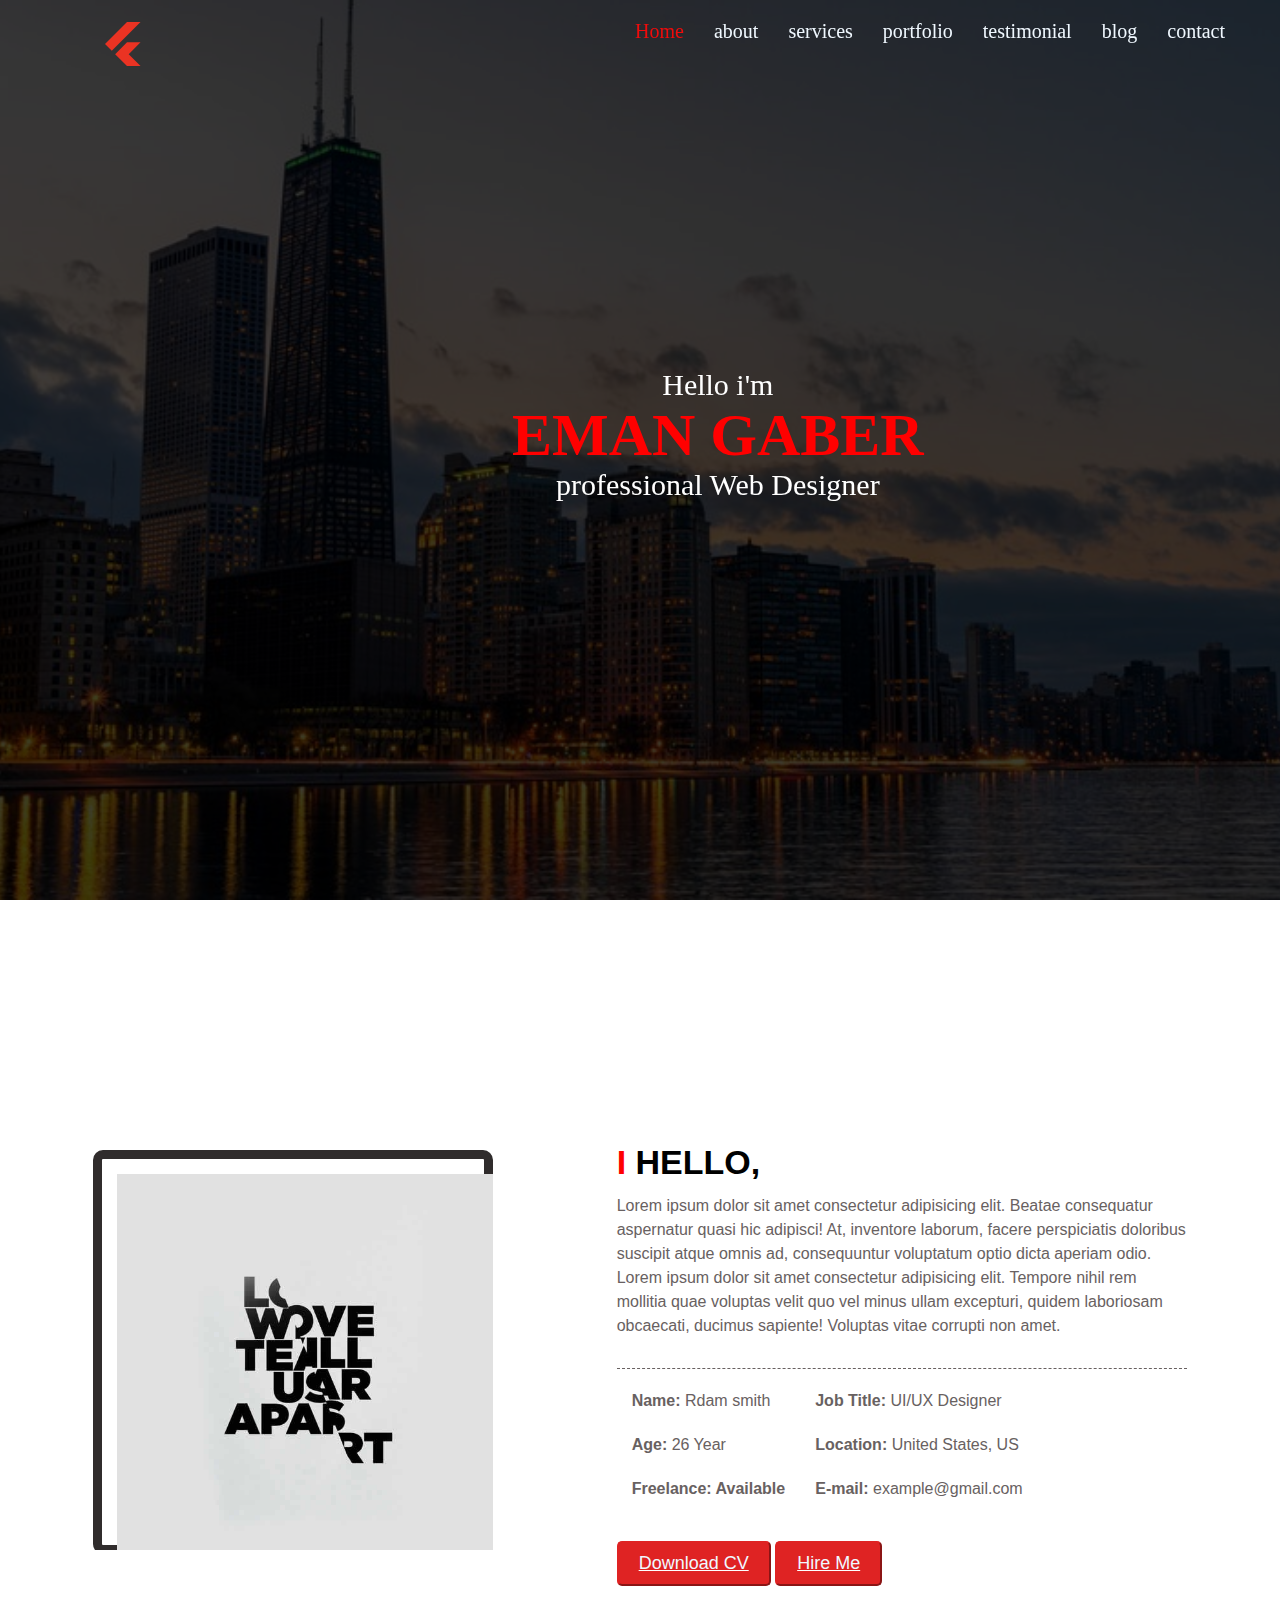
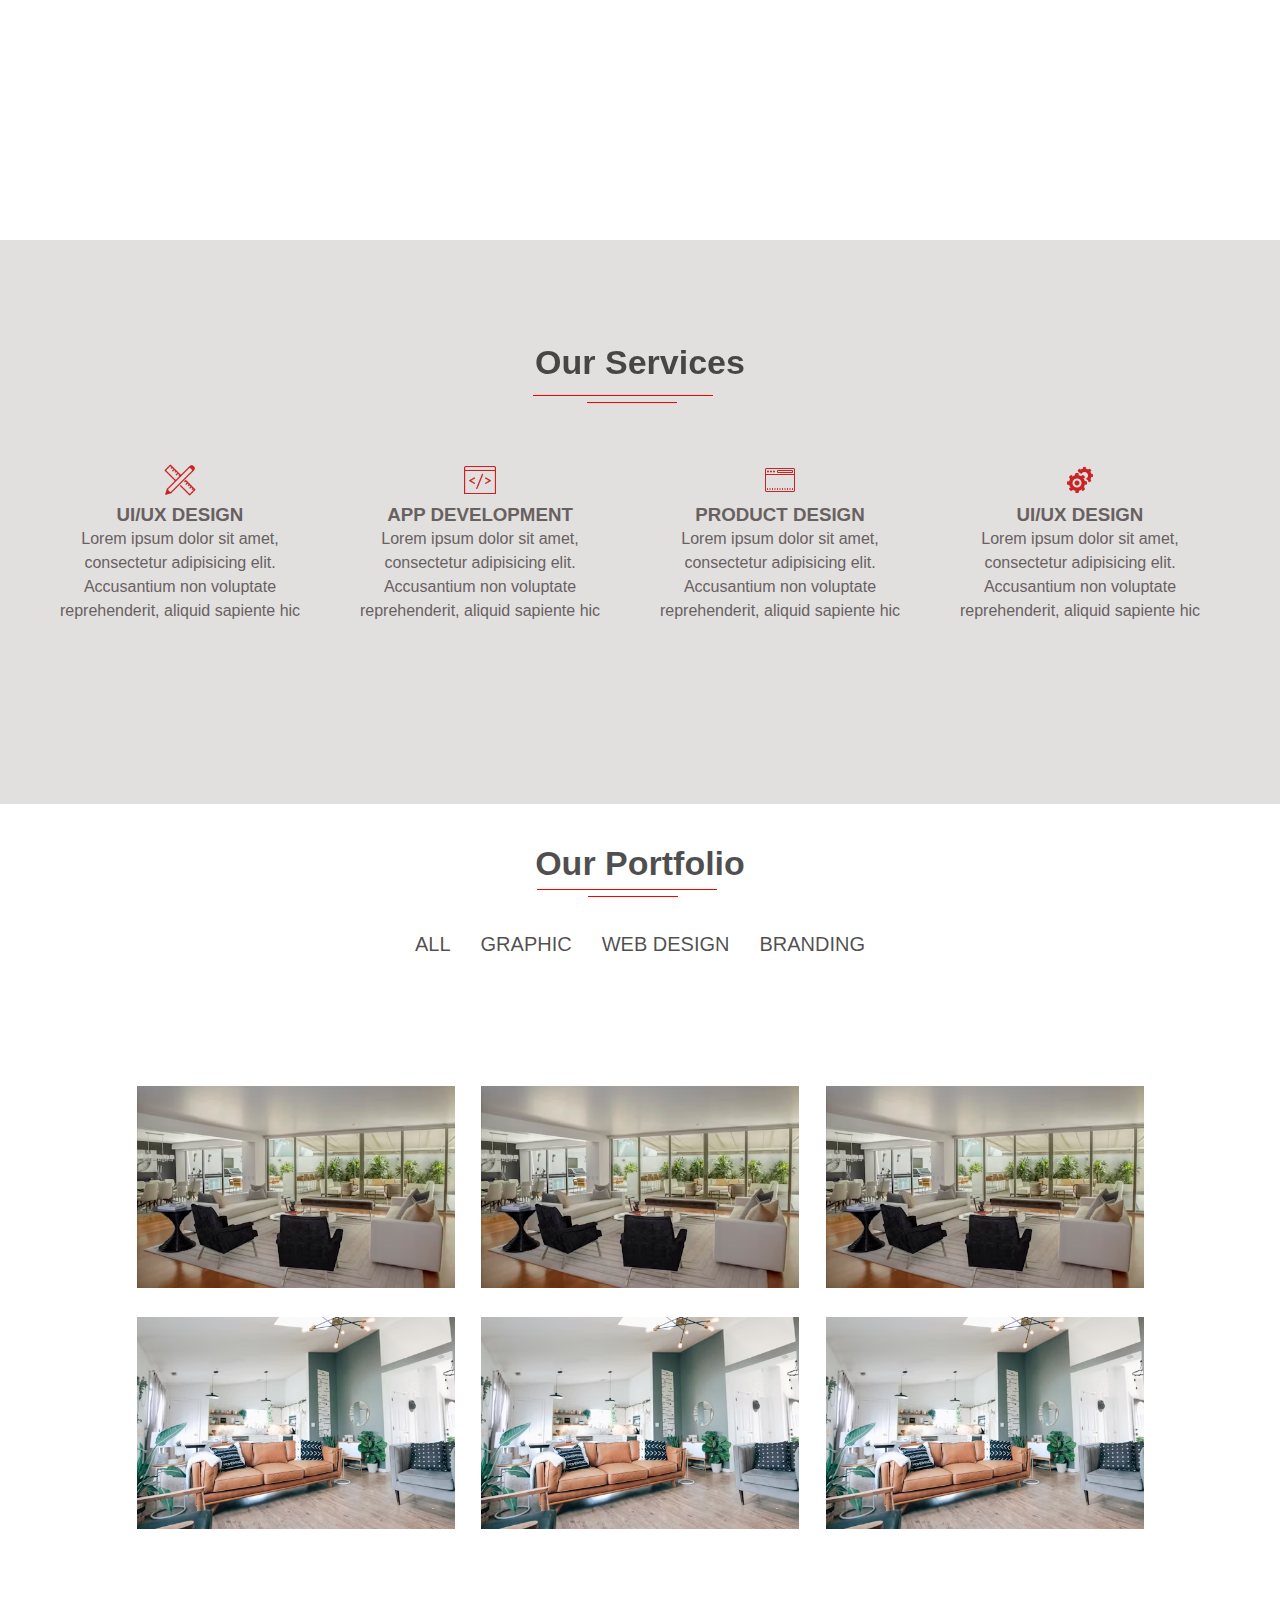
==== index.html @ ee8bd8fa "Rename home.html to index.html" ====
<!DOCTYPE html>
<html lang="en">

<head>
    <meta charset="UTF-8">
    <meta name="viewport" content="width=, initial-scale=1.0">
    <title>New Brand</title>
    <link rel="stylesheet" href="./style6/style6.css">
    <link rel="icon" href="./sentiment_satisfied_29dp_EA3323_FILL0_wght400_GRAD0_opsz24.svg">
</head>

<body>
    <header>

        <nav>
            <img src="./flutter_55dp_EA3323_FILL0_wght400_GRAD0_opsz48.svg" alt="" width="50px">

            <ul>
                <li><a class="red" href="">Home</a></li>
                <li><a href="">about</a></li>
                <li><a href="">services</a></li>
                <li><a href="">portfolio</a></li>
                <li><a href="">testimonial</a></li>
                <li><a href="">blog</a></li>
                <li><a href="">contact</a></li>

            </ul>


        </nav>

        <section class="first-page">
            <div class="description">
                <p> Hello i'm</p>
                <h1 class="main"> EMAN GABER</h1>
                <P>professional Web Designer</P>
            </div>
        </section>




    </header>
    <!-- page2 -->
    <section class="page2">


        <div class="img-page2">
            <div class="frame">
                <img src="./work-7.jpg" alt="" width="100%">
            </div>
                <div class="overlay icon">
                    <ul>
                        <li><img src="./social media icons/icons8-facebook-50.png" alt=""></li>
                        <li><img src="./social media icons/icons8-git-48.png" alt=""></li>
                        <li><img src="./social media icons/icons8-google-50.png" alt=""></li>
                        <li><img src="./social media icons/icons8-twitter-50.png" alt=""></li>
                    </ul>
                </div>
            
        </div>
        
        <div class="paragraph-page2">

            <h2> Hello,</h2>
            <p class="bottom-dash">Lorem ipsum dolor sit amet consectetur adipisicing elit. Beatae consequatur
                aspernatur quasi hic
                adipisci! At, inventore laborum, facere perspiciatis doloribus suscipit atque omnis ad, consequuntur
                voluptatum optio dicta aperiam odio. Lorem ipsum dolor sit amet consectetur adipisicing elit. Tempore
                nihil rem mollitia quae voluptas velit quo vel minus ullam excepturi, quidem laboriosam obcaecati,
                ducimus sapiente! Voluptas vitae corrupti non amet.</p>
            <div class="data">
                <ul>
                    <li><span class="bold">Name:</span> Rdam smith</li>
                    <li><span class="bold">Age:</span> 26 Year</li>
                    <li><span class="bold">Freelance: Available</li>
                </ul>
                <ul>
                    <li><span class="bold">Job Title:</span> UI/UX Designer</li>
                    <li><span class="bold">Location:</span> United States, US</li>
                    <li><span class="bold">E-mail: </span>example@gmail.com</li>
                </ul>
            </div>
            <button>Download CV </button>
            <button>Hire Me </button>
        </div>
    </section>
    <!-- page3 -->
    <section class="page3">
        <h2 class="lines">Our Services</h2>
        <div class="page3-div">
            <div class="part1">
                <img src="./icons/icons8-design-50.png" alt="" width="32px">
                <h3>UI/UX DESIGN</h3>
                <p>Lorem ipsum dolor sit amet,
                    consectetur adipisicing elit.
                    Accusantium non voluptate reprehenderit,
                    aliquid sapiente hic</p>
            </div>
            <div class="part1">
                <img src="./icons/icons8-code-50.png" alt="" width="32px">
                <h3> APP DEVELOPMENT</h3>
                <p>Lorem ipsum dolor sit amet,
                    consectetur adipisicing elit.
                    Accusantium non voluptate reprehenderit,
                    aliquid sapiente hic</p>
            </div>
            <div class="part1">
                <img src="./icons/icons8-browse-page-64.png" alt="" width="32px">
                <h3>PRODUCT DESIGN</h3>
                <p>Lorem ipsum dolor sit amet,
                    consectetur adipisicing elit.
                    Accusantium non voluptate reprehenderit,
                    aliquid sapiente hic</p>
            </div>
            <div class="part1">
                <img src="./icons/icons8-gears-64.png" alt="" width="32px">
                <h3>UI/UX DESIGN</h3>
                <p>Lorem ipsum dolor sit amet,
                    consectetur adipisicing elit.
                    Accusantium non voluptate reprehenderit,
                    aliquid sapiente hic</p>
            </div>
        </div>

    </section>
    <!-- page4 -->
    <section class="page4">
        <h2 class="lines">Our Portfolio</h2>
        <ul>
            <li><a href="#">ALL</a></li>
            <li><a href="#">GRAPHIC</a></li>
            <li><a href="#">WEB DESIGN</a></li>
            <li><a href="#">BRANDING</a></li>
        </ul>
        <div class="page4-div">
            <div class="top-part">
                <div class="part2">
                    <img src="./buildings/photo-1503174971373-b1f69850bded (1).avif" alt="" width="100%">
                    <div class="shadow"></div>
                </div>
                
                <div class="part2">
                    <img src="./buildings/photo-1503174971373-b1f69850bded.avif" alt="" width="100%">
                    <div class="shadow"></div>
                    <div class="shadow"></div>
                </div>
                <div class="part2">
                    <img src="./buildings/photo-1503174971373-b1f69850bded.avif" alt="" width="100%">
                    <div class="shadow"></div>
                </div>
            </div>
            <div class="bottom-part">
                <div class="part2">
                    <img src="./buildings/photo-1554995207-c18c203602cb.avif" alt="" width="100%">
                    <div class="shadow"></div>

                </div>
                <div class="part2">
                    <img src="./buildings/photo-1554995207-c18c203602cb.avif" alt="" width="100%">
                    <div class="shadow"></div>

                </div>
                <div class="part2">
                    <img src="./buildings/photo-1554995207-c18c203602cb.avif" alt="" width="100%">
                    <div class="shadow"></div>

                </div>
            </div>
        </div>

    </section>














</body>

</html>
---- style6/style6.css ----
* {
    padding: 0px;
    margin: 0px;
    box-sizing: border-box;
}

header {
    height: 100vh;
    background-image: url(./../chicago-cityscape-river-side-beautiful-twilight-time_41418-3446.jpg);
    background-position: center center;
    background-repeat: no-repeat;
    background-size: cover;
    position: relative;
    overflow: hidden;
}

.first-page {
    height: 100vh;
    background-color: rgba(0, 0, 0, 0.76);
    /* position: absolute;    كيف تحول خلفية بدون تفعيله */
    top: 0px;
    left: 0px;
    right: 0px;
    bottom: 0px;
}

nav img {
    margin: 20px 0px 0px 100px;

}

nav ul {
    width: 100%;
    list-style: none;
    display: flex;
    flex-direction: row;
    justify-content: right;
    /* align-items: right;
    align-content: right; */
    /* عند تغيير ال start اوend */
    padding: 0px 40px;

}



ul li a {
    text-decoration: none;
    font-size: 20px;
    font-weight: 500;
    color: aliceblue;
}

ul li {
    margin: 20px 15px;
}

.red {
    color: rgb(241, 11, 11);
}

nav {
    position: fixed;
    display: flex;
    /* background-color: red; */

    /* justify-content: space-between; */
    width: 100%;
}

/* /* .description{position:absolute;} * /  لم يظهر عندما كان خارج فريست بيدج 
 */
.description {
    position: absolute;
    top: 40%;
    left: 40%;
    color: rgb(255, 255, 255);
    font-size: 30px;
    justify-content: center;
    align-items: center;
    text-align: center;
    line-height: 50px;

    /* margin: 50px;لماذا لايؤثر علي العناصر اللي جواه */
    /* background-color: aquamarine; */
}

.main {
    color: red;
}

/* page 2 ******************************************/
.page2 {
    height: 100vh;
    background-color: rgb(255, 255, 255);
    display: flex;
    row-gap: 20px;
    flex-wrap: nowrap;
    justify-content: space-evenly;
    align-items: center;
    align-content: space-between;
}



.paragraph-page2 {
    /* background-color: aqua; */
    height: 400px;
    width: 600px;
    font-family: sans-serif;
    color: #686161;
    line-height: 24px;
    padding-left: 30px;
}
.frame {
    position: relative;
    border: rgb(48, 44, 44) 9px solid;
    border-radius: 10px;
    background-color: white;
    
   
  
}

.img-page2 {
   
    height: 400px;
    width: 400px;
    position: relative;
    overflow: hidden;
}
.img-page2 img {
   
    transform: translateX(15px) translateY(15px);
    width: 100%;
    height: 100%;
    position: relative;
}

.overlay{
    background-color: #68616193;
    position: absolute;
    left: 0;
    top: 100%;
    width: 96%;
    height: 100%;
    transition: 0.5s ease-in-out;
    /* transform: translateX(22px) translateY(0px); */
}

.icon ul li {color: #c52222;}
/* how change icons color?? **************************/

 .img-page2:hover .overlay {
    top: 0;
}


.bottom-dash {
    border-bottom: #686161 1px dashed;
    padding-bottom: 30px;
}

.data {
    display: flex;
    justify-content: start;
    padding-left: 0px;
    margin-left: 0px;
}

.data ul {
    list-style: none;
}

button {
    padding: 10px 20px;
    margin: 20px 0px;
    background-color: rgb(223, 35, 35);
    color: aliceblue;
    font-size: 18px;
    border-radius: 5px;
    border-color: rgb(223, 35, 35);
    text-decoration: underline white;

}

button:hover {
    padding: 10px 20px;
    margin: 20px 0px;
    text-decoration: none;
    background-color: rgba(182, 90, 90, 0.897);
    border-radius: 5px;
    border-color: rgba(182, 90, 90, 0.897);
}

.paragraph-page2 h2 {

    padding-bottom: 20px;
    font-size: 34px;
    color: #000;
    font-family: sans-serif;
    text-transform: uppercase;


}
.paragraph-page2 h2::before {
    content: "I";
    color: RED;
}
 .bold{font-weight: bold;}

 .icon ul{display: flex;
    list-style: none;
    /* background-color: #c52222; */
    height: 100%;
    justify-content: center;
    align-items: center;
}


/* page3*************************************** */
.page3-div {
    /* background-color: #dad3d3; */
    display: flex;
    height: 400px;

}

.lines {
    font-size: 34px;
    text-align: center;
    padding-bottom: 30px;
    position: relative;
    font-weight: bold;
    color: #1f1e1ecb;
    font-family: sans-serif;
}

.page3 {
    margin: 40px 0px;
    font-family: sans-serif;
    color: #686161;
    line-height: 24px;
    background-color: #dbd8d8d0;
    padding: 110px 30px 0px 30px;
}

.part1 {
    text-align: center;
    padding: 60px 10px 0px 10px;
    transition: ease-in-out 0.5s;
    width: 300px;
    height: 300px;
}

/* التسطير************************ */
.lines::before {
    content: " ";
    width: 180px;
    height: 45px;
    border-bottom: red 1px solid;
    position: absolute;
    right: 44%;
}
.lines::after {
    content: " ";
    width: 90px;
    height: 40px;
    border-bottom: red 1px solid ;
    padding:7px 0px 5px 0px ;
    position: absolute;
    right: 47%;
}

/* ********************************************** */
.part1:hover {
    text-align: center;
    padding: 60px 10px 0px 10px;
    background-color: rgb(255, 255, 255);
    width: 300px;
    height: 300px;

}

.part1:hover img {
    width: 40px;
}


/* page4*************************************** */


.page4-div {
    /* background-color: #dad3d3; */
    display: flex;
    row-gap: 5px;
    flex-wrap: wrap;
    margin: 40px;
    padding: 70px;
}



.top-part {
    display: flex;
    /* column-gap: 10px; */
    flex-wrap: nowrap;
    justify-content: space-evenly;
    margin-bottom: 20px;
    position: relative;
}

.bottom-part {
    display: flex;
    /* column-gap: 10px; */
    flex-wrap: nowrap;
    justify-content: space-evenly;
    position: relative;
}

.page4 ul {
    display: flex;
    list-style: none;
    text-decoration: none;
    justify-content: center;

}

.page4 ul li a {
    color: #1f1e1ecb;
    font-family: sans-serif;

}
.part2 {
    width: 30%;
    position: relative;
    /* background-color: #c52222; */



}
.part2:hover  .shadow{
  display: block;
}

.shadow{
    display: contents;
    width: 100%;
    height: 100%;
    position: absolute;
    background-color: #110e0e83;
    top: 0;
    left: 0;
}
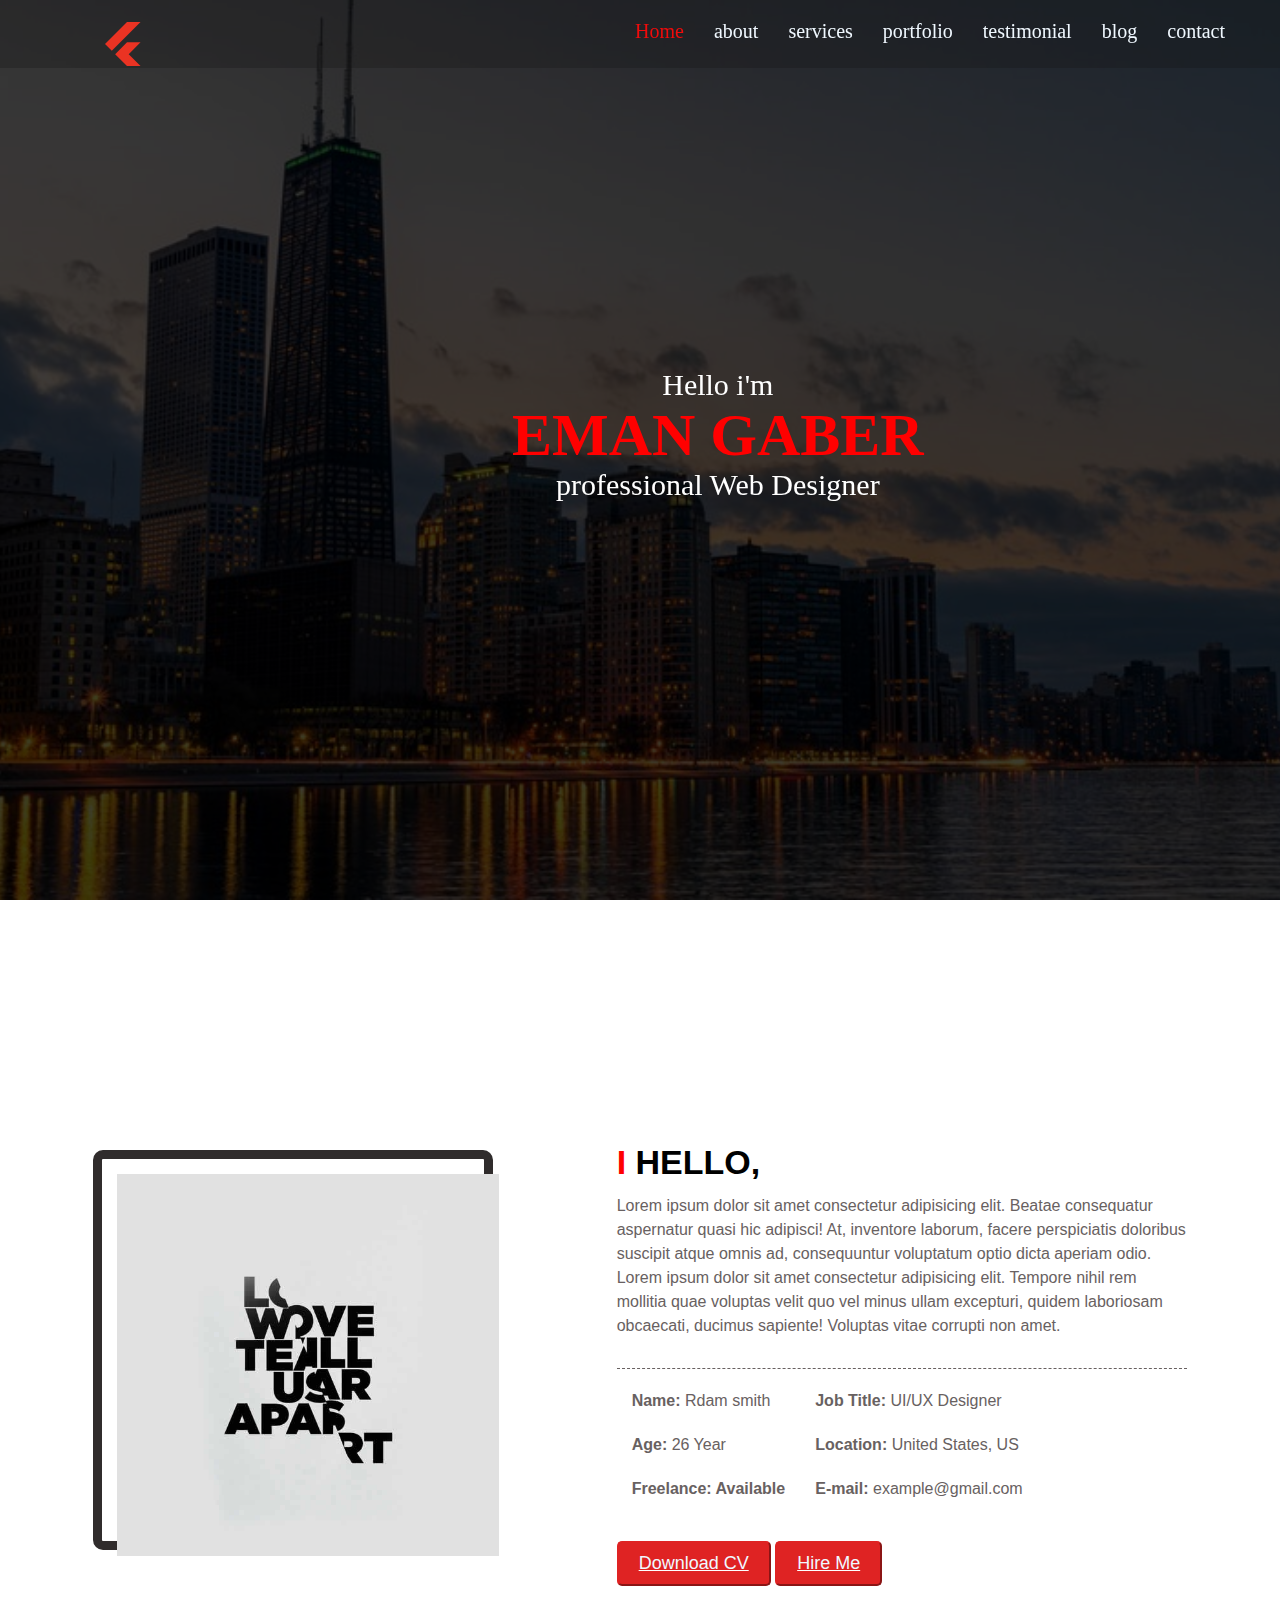
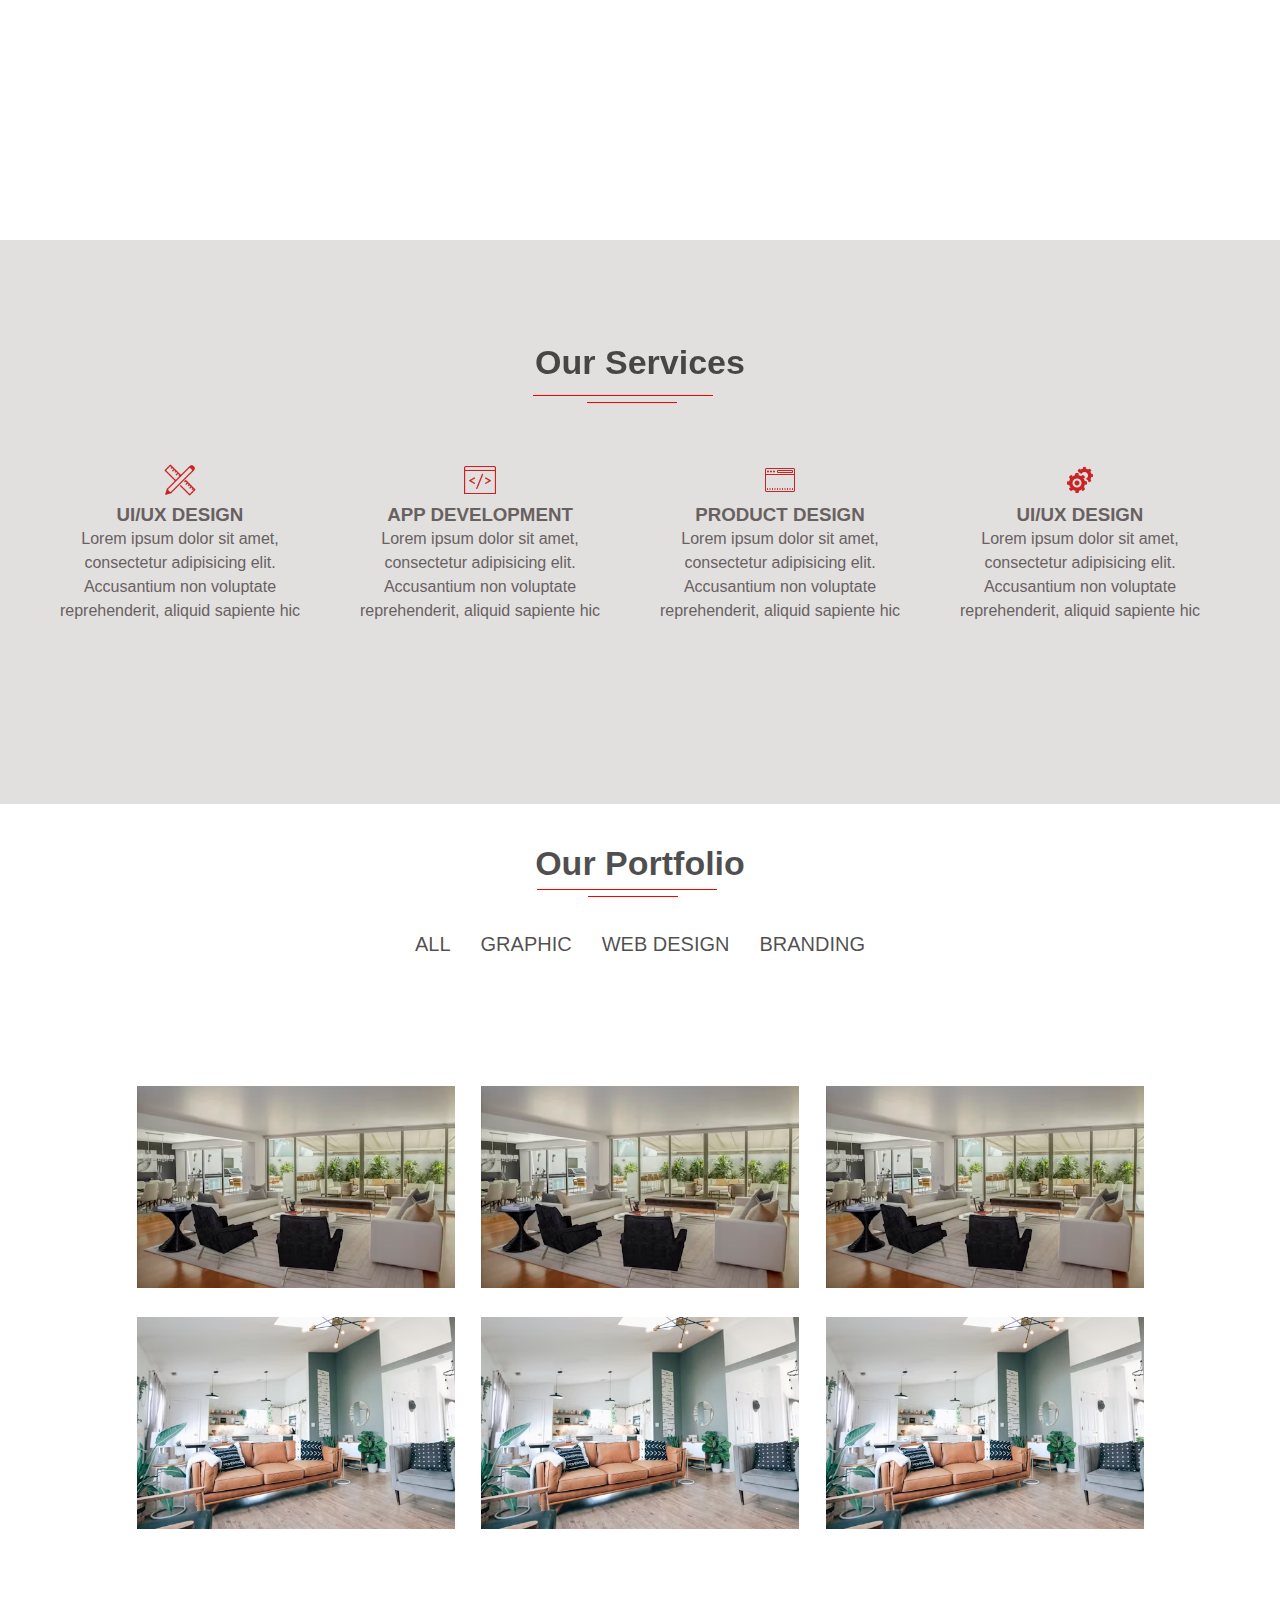
==== commit c897670d: "Merge branch 'main' of https://github.com/EmanGaber413/fokir-Eman" ====
--- a/index.html
+++ b/index.html
@@ -48,7 +48,6 @@
         <div class="img-page2">
             <div class="frame">
                 <img src="./work-7.jpg" alt="" width="100%">
-            </div>
                 <div class="overlay icon">
                     <ul>
                         <li><img src="./social media icons/icons8-facebook-50.png" alt=""></li>
@@ -57,6 +56,8 @@
                         <li><img src="./social media icons/icons8-twitter-50.png" alt=""></li>
                     </ul>
                 </div>
+            </div>
+                
             
         </div>
         
--- a/style6/style6.css
+++ b/style6/style6.css
@@ -62,7 +62,7 @@
 nav {
     position: fixed;
     display: flex;
-    /* background-color: red; */
+    background-color: rgba(22, 19, 19, 0.295);
 
     /* justify-content: space-between; */
     width: 100%;
@@ -114,10 +114,8 @@
 }
 .frame {
     position: relative;
-    border: rgb(48, 44, 44) 9px solid;
-    border-radius: 10px;
-    background-color: white;
-    
+    overflow: hidden;
+    transform: translateX(15px) translateY(15px);
    
   
 }
@@ -126,15 +124,19 @@
    
     height: 400px;
     width: 400px;
-    position: relative;
-    overflow: hidden;
+    /* position: relative; */
+    /* overflow: hidden; */
+    border: rgb(48, 44, 44) 9px solid;
+    border-radius: 10px;
+    background-color: white;
 }
 .img-page2 img {
    
-    transform: translateX(15px) translateY(15px);
+    /* transform: translateX(15px) translateY(15px); */
     width: 100%;
     height: 100%;
-    position: relative;
+    /* position: relative; */
+    
 }
 
 .overlay{
@@ -142,7 +144,7 @@
     position: absolute;
     left: 0;
     top: 100%;
-    width: 96%;
+    width: 100%;
     height: 100%;
     transition: 0.5s ease-in-out;
     /* transform: translateX(22px) translateY(0px); */
@@ -351,4 +353,6 @@
     background-color: #110e0e83;
     top: 0;
     left: 0;
-}+}
+/* page5********************************* */
+
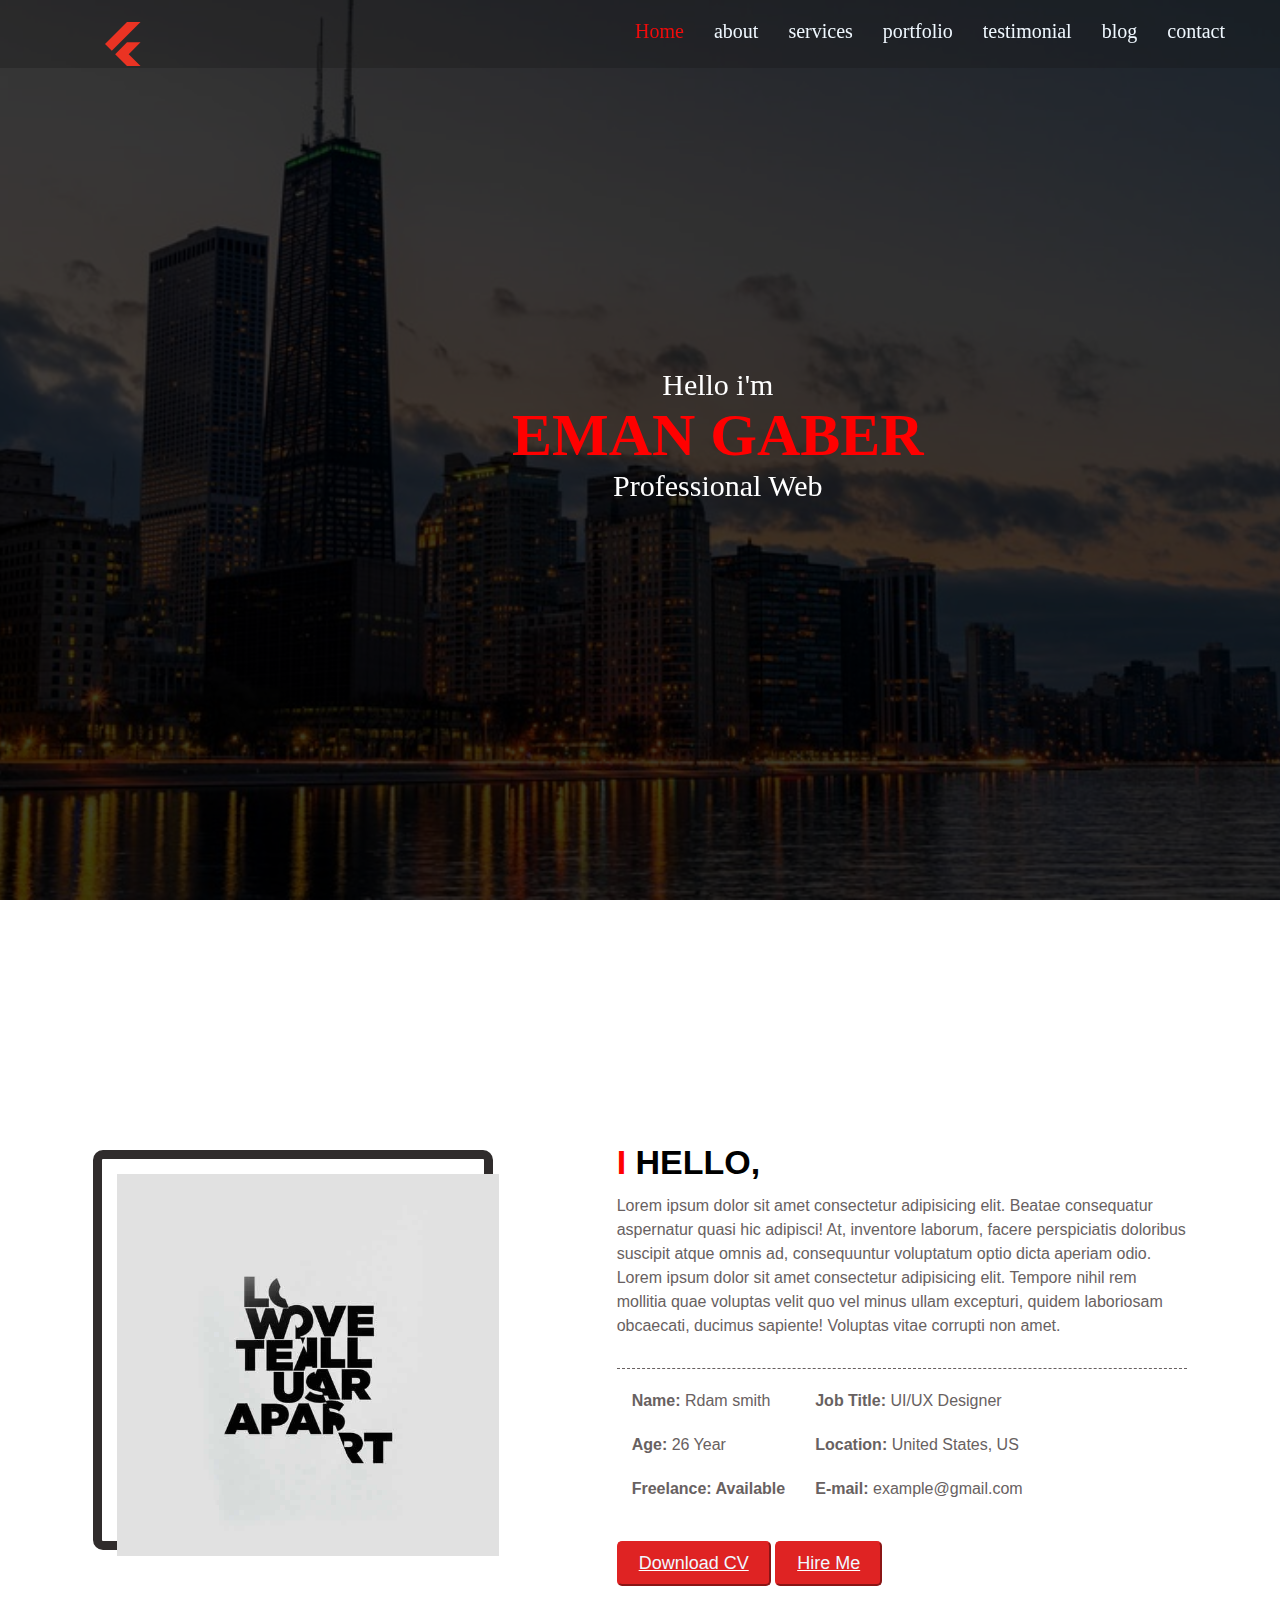
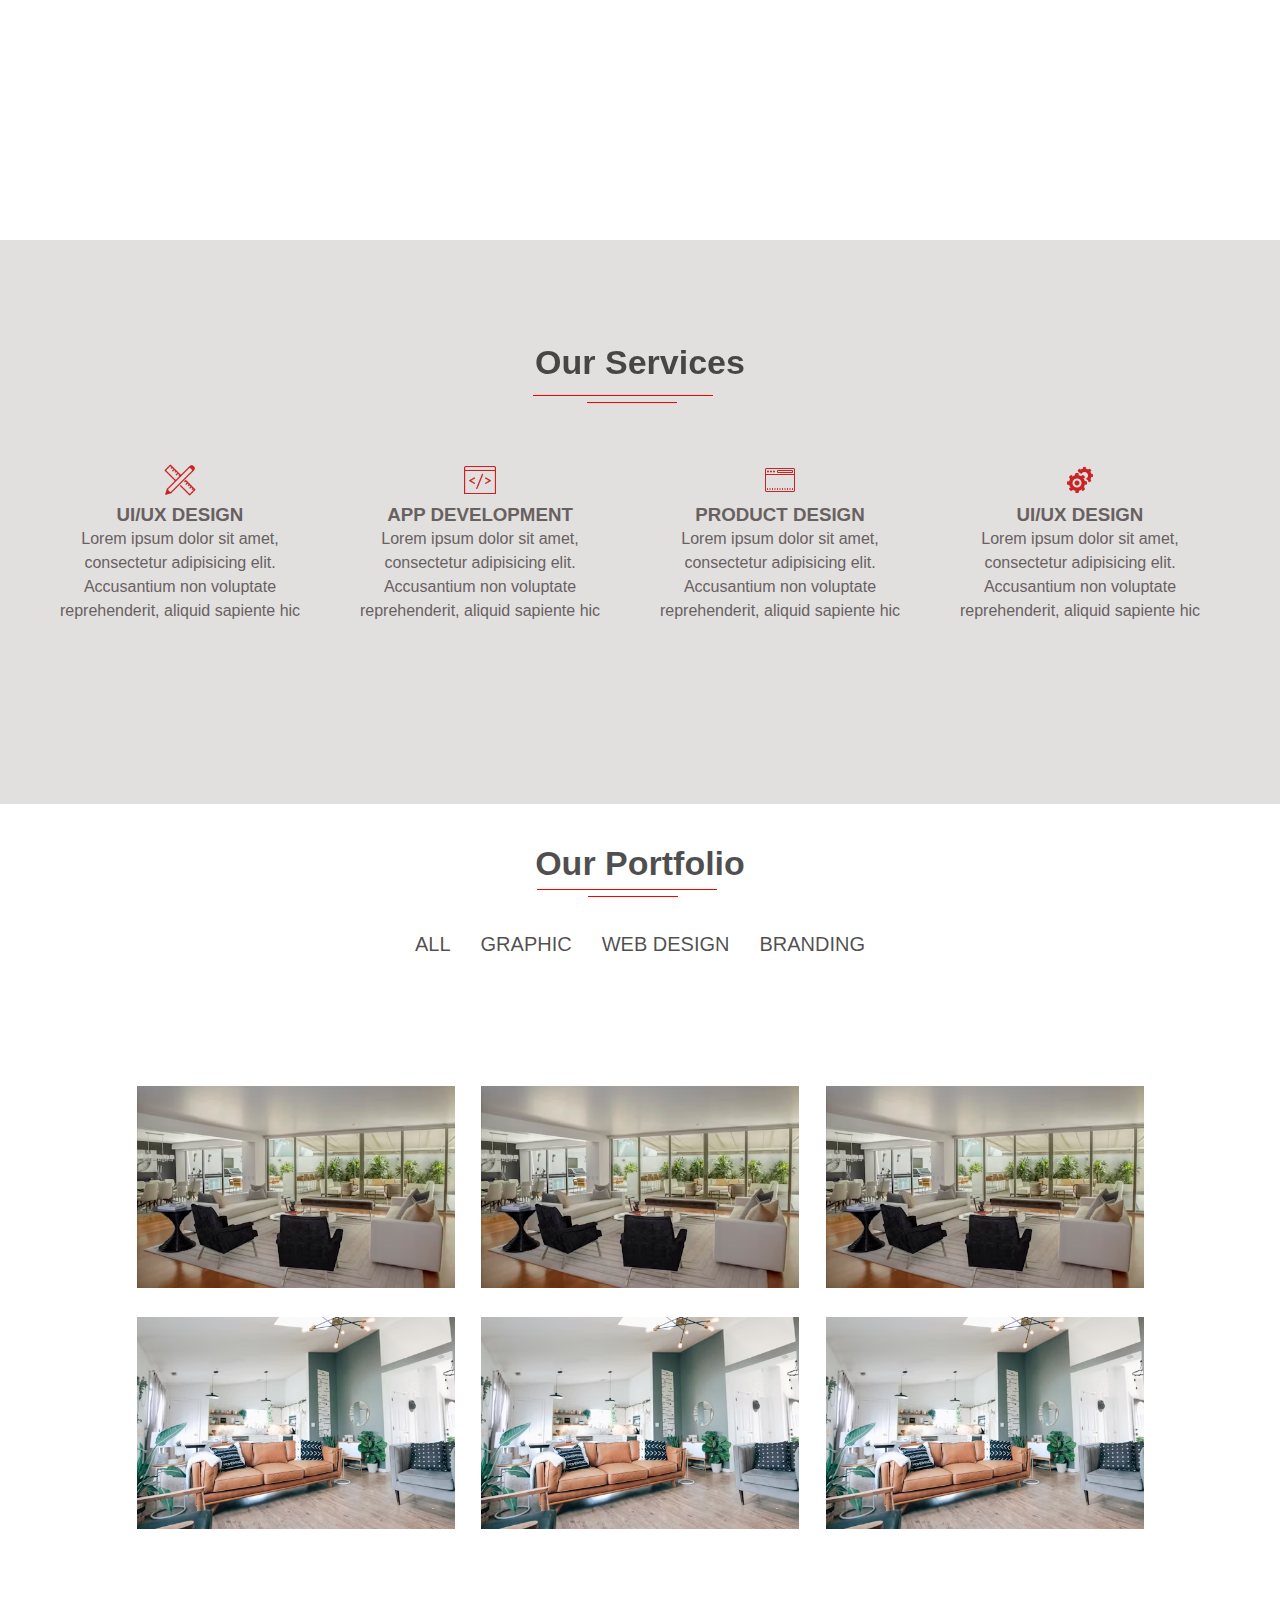
==== commit 569397dd: "animation" ====
--- a/index.html
+++ b/index.html
@@ -33,7 +33,7 @@
             <div class="description">
                 <p> Hello i'm</p>
                 <h1 class="main"> EMAN GABER</h1>
-                <P>professional Web Designer</P>
+                <P class="emo">Professional Web </P>
             </div>
         </section>
 
--- a/style6/style6.css
+++ b/style6/style6.css
@@ -66,6 +66,30 @@
 
     /* justify-content: space-between; */
     width: 100%;
+}
+
+.emo::after
+{content: "";
+    width: ;
+     animation: typing-letter 1.25s alternate infinite;
+     color: rgb(255, 255, 255);
+     font-weight: bold;
+     font-size: 32px;
+
+     animation-name: typing-letter;
+     /* animation-duration: 1s; */
+}
+
+@keyframes typing-letter { 
+    0% {content: " !"}
+    10% {content: " D!"}
+    15% {content: " De!"}
+    30% {content: " Dev!"}
+    45% {content: " Deve!"}
+    60% {content: " Devel!"}
+    75% {content: " Develo!"}
+    90% {content: " Develope!"}
+    100% {content: " Developer!"}
 }
 
 /* /* .description{position:absolute;} * /  لم يظهر عندما كان خارج فريست بيدج 
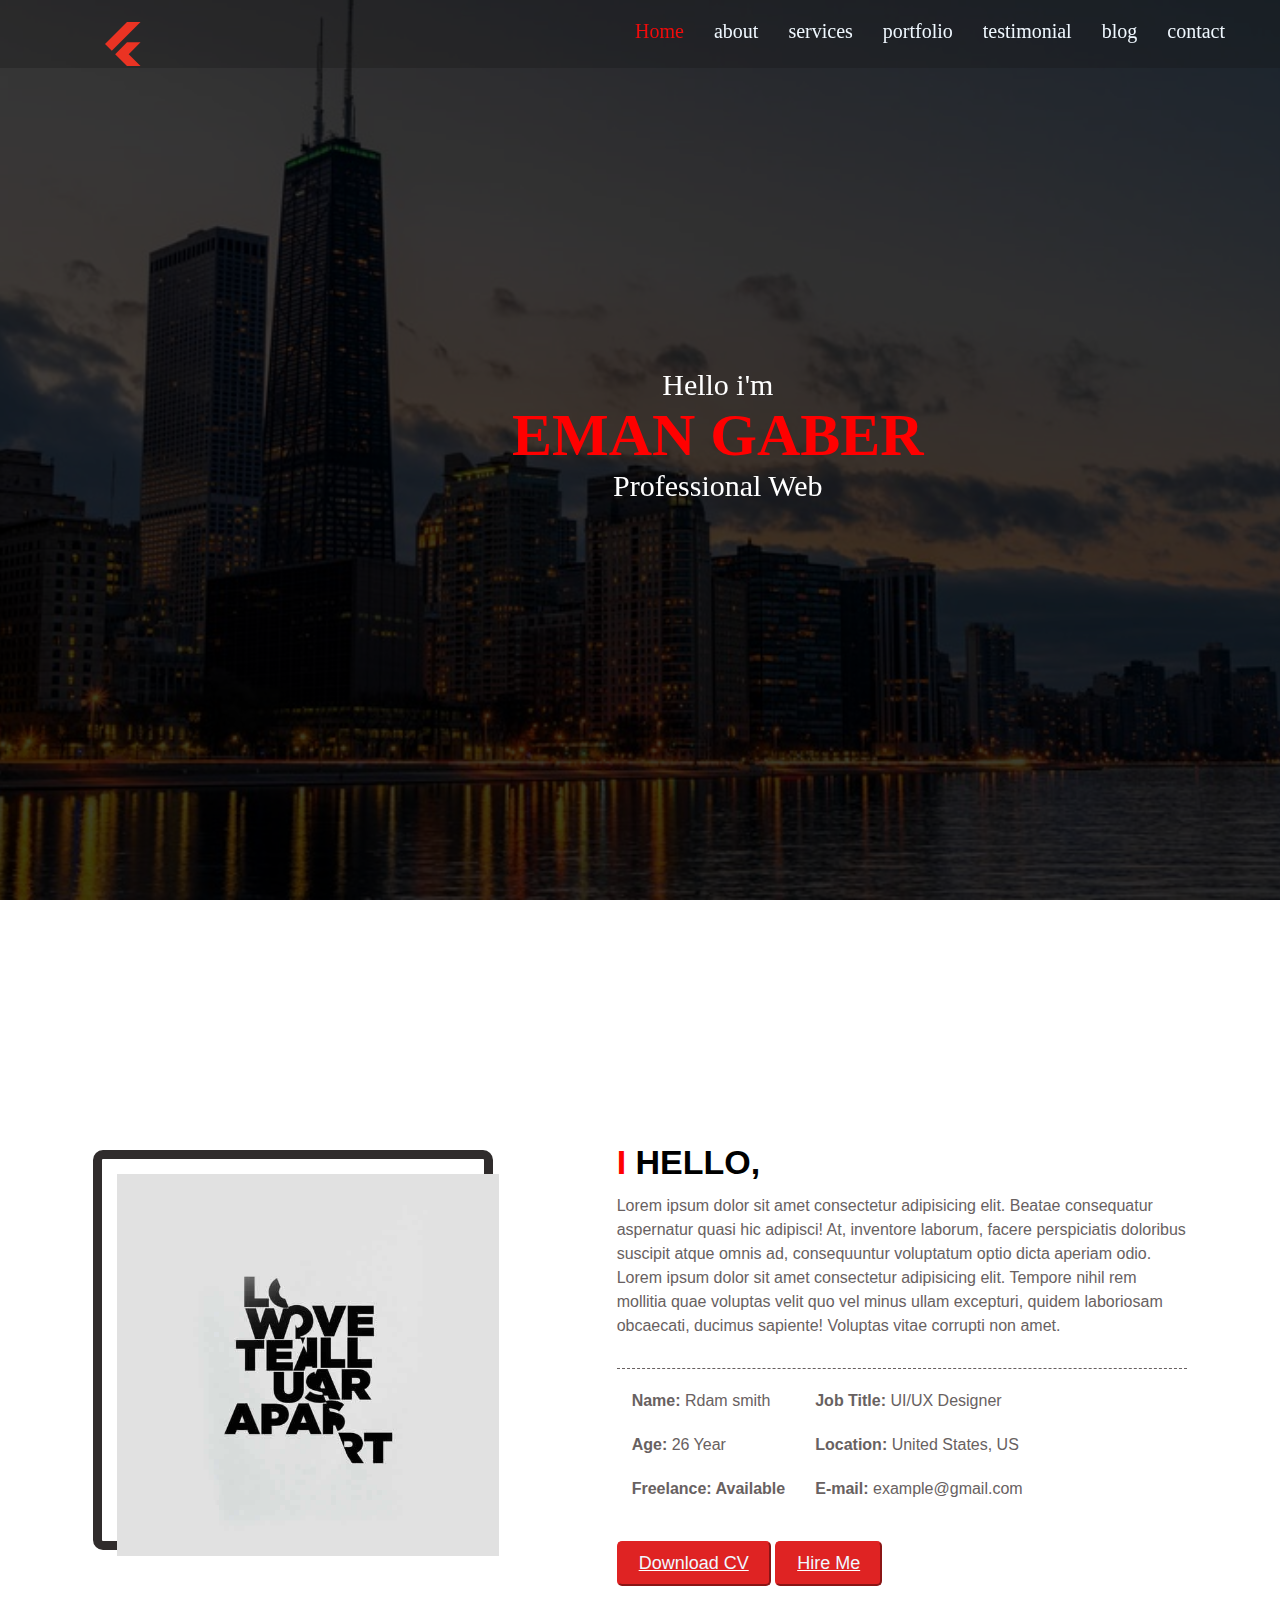
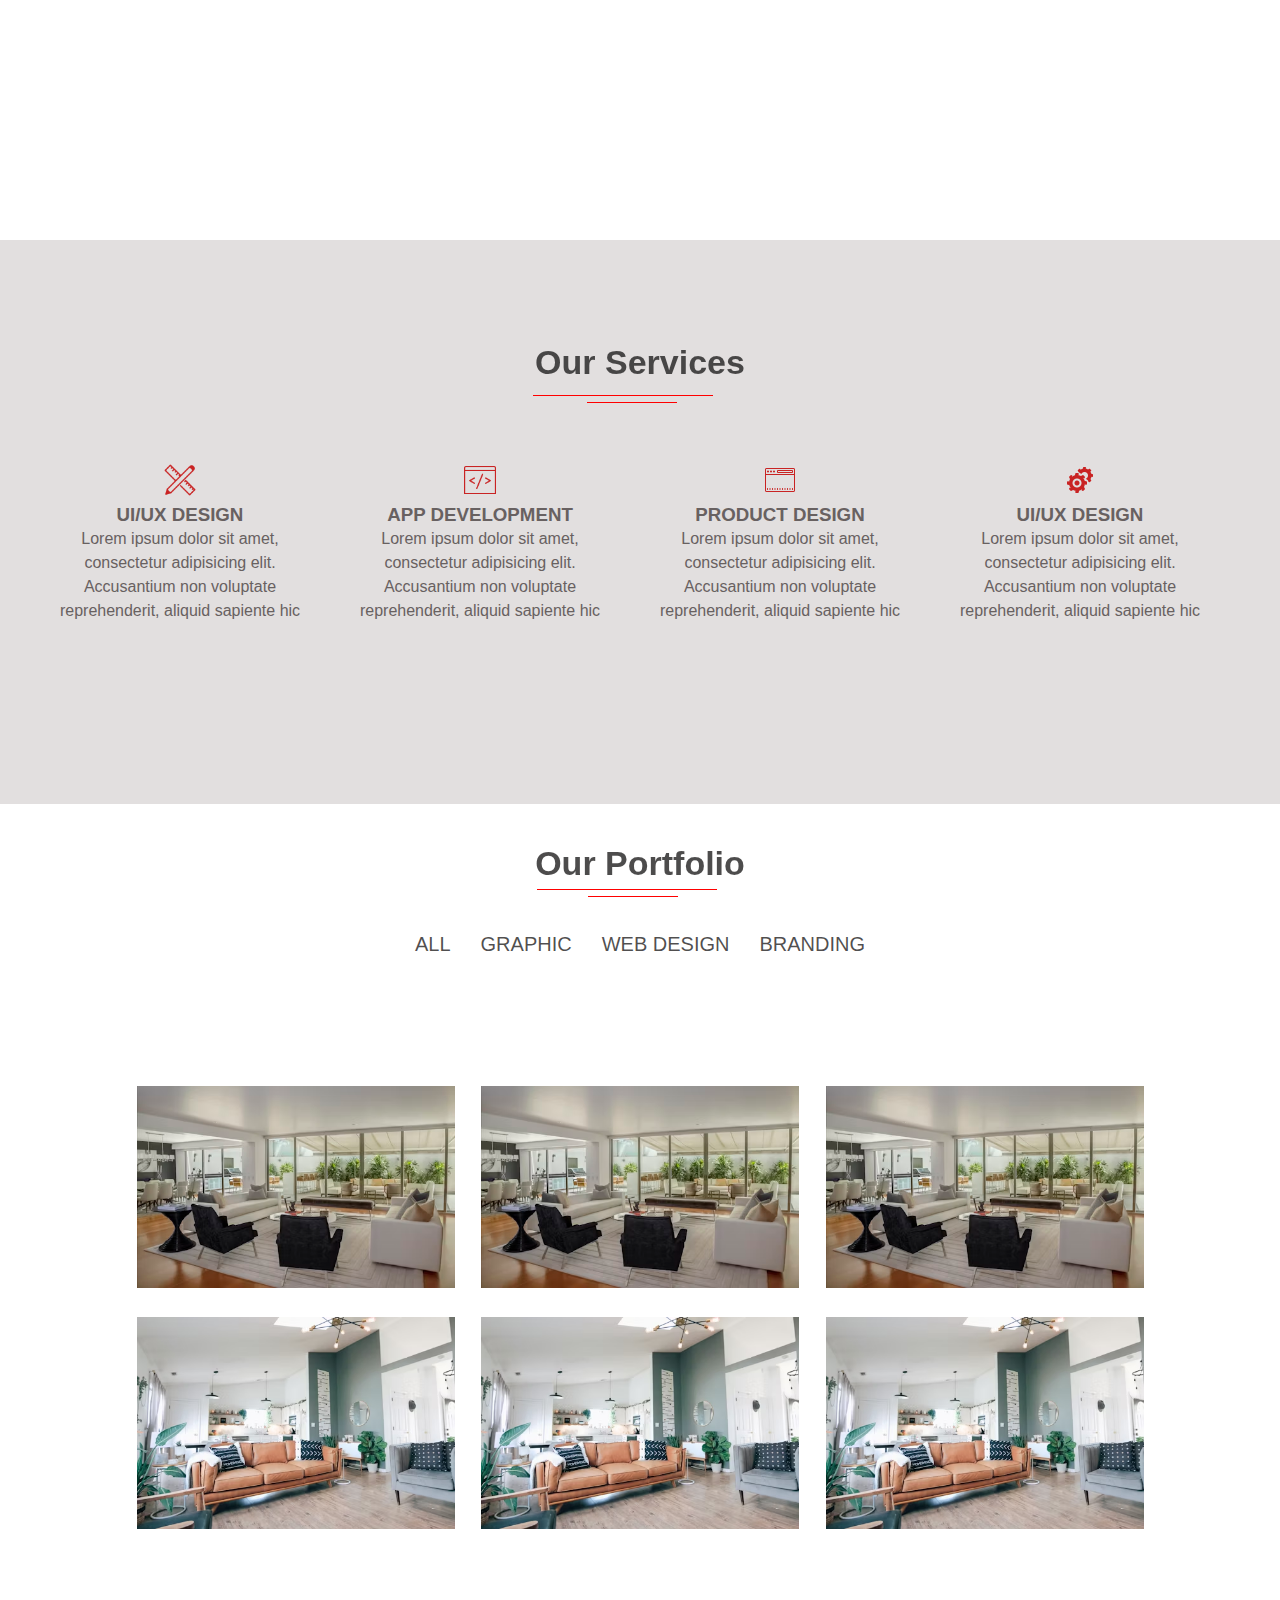
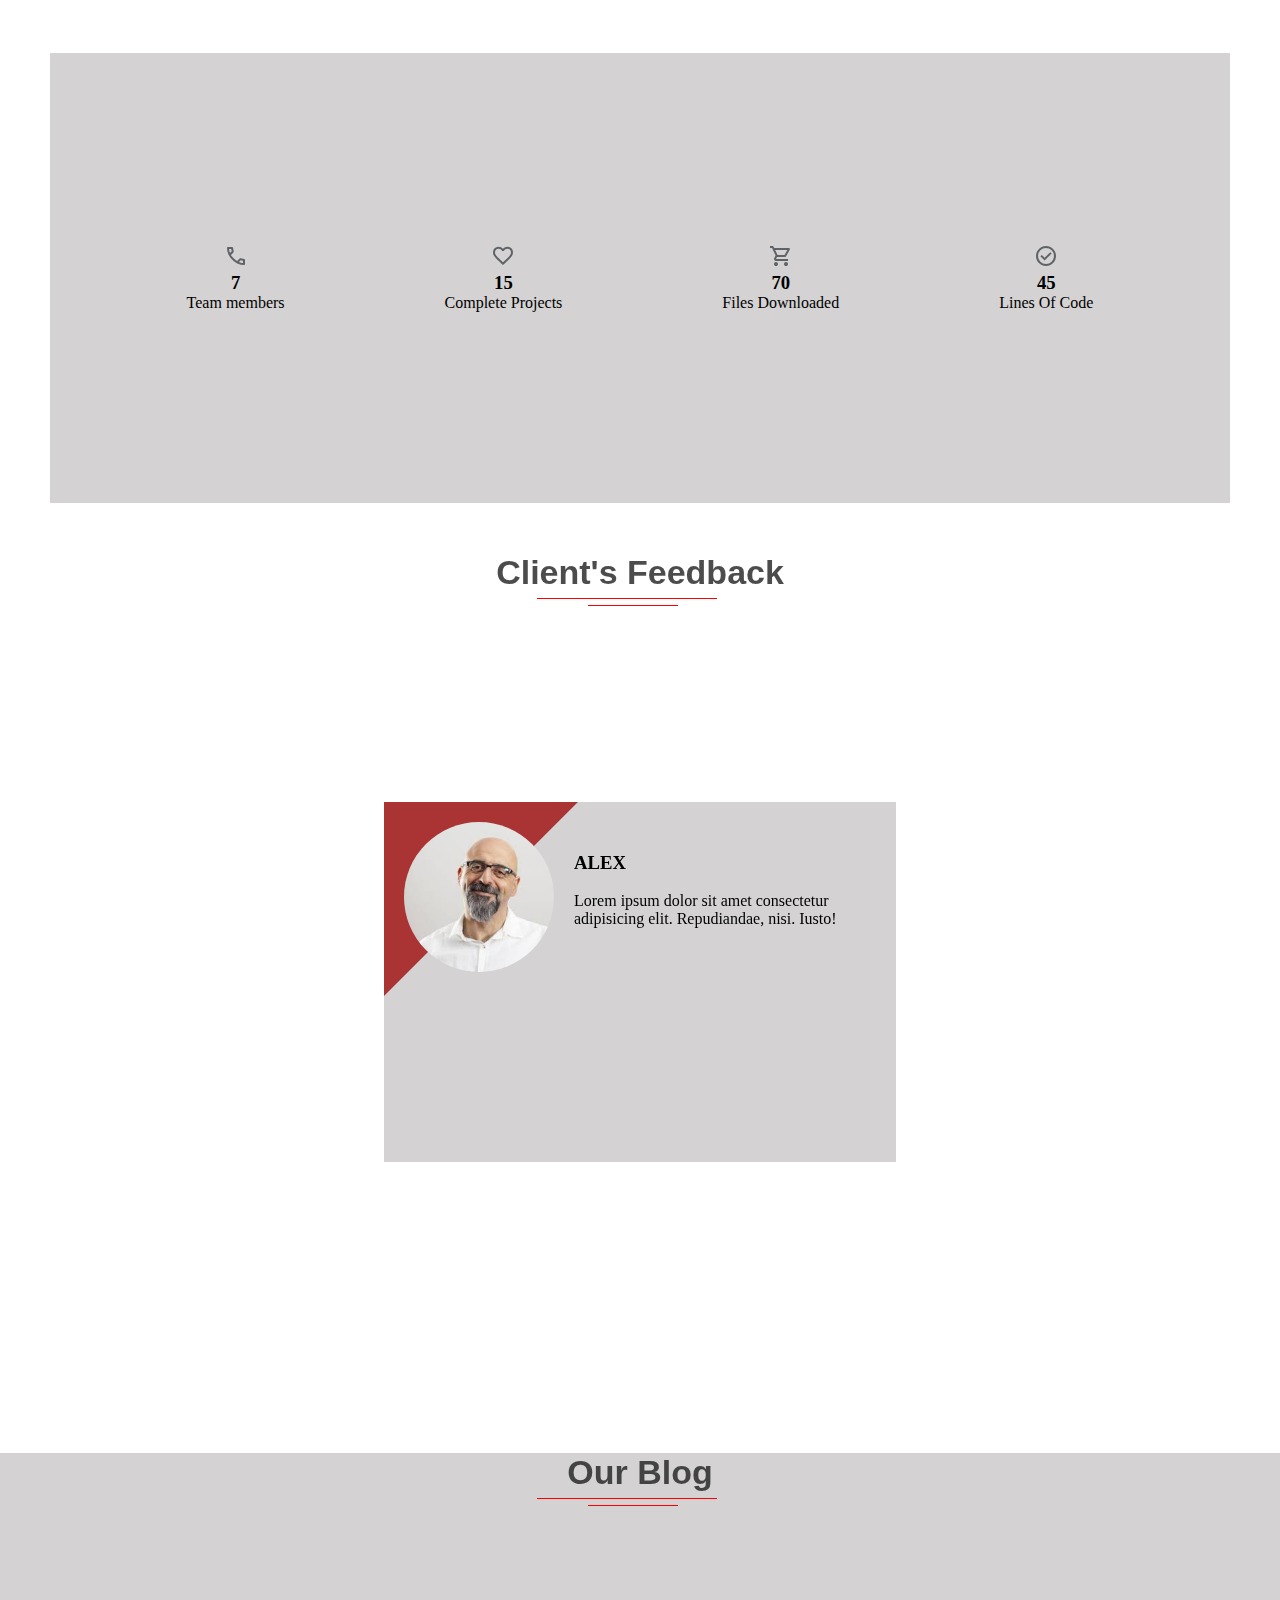
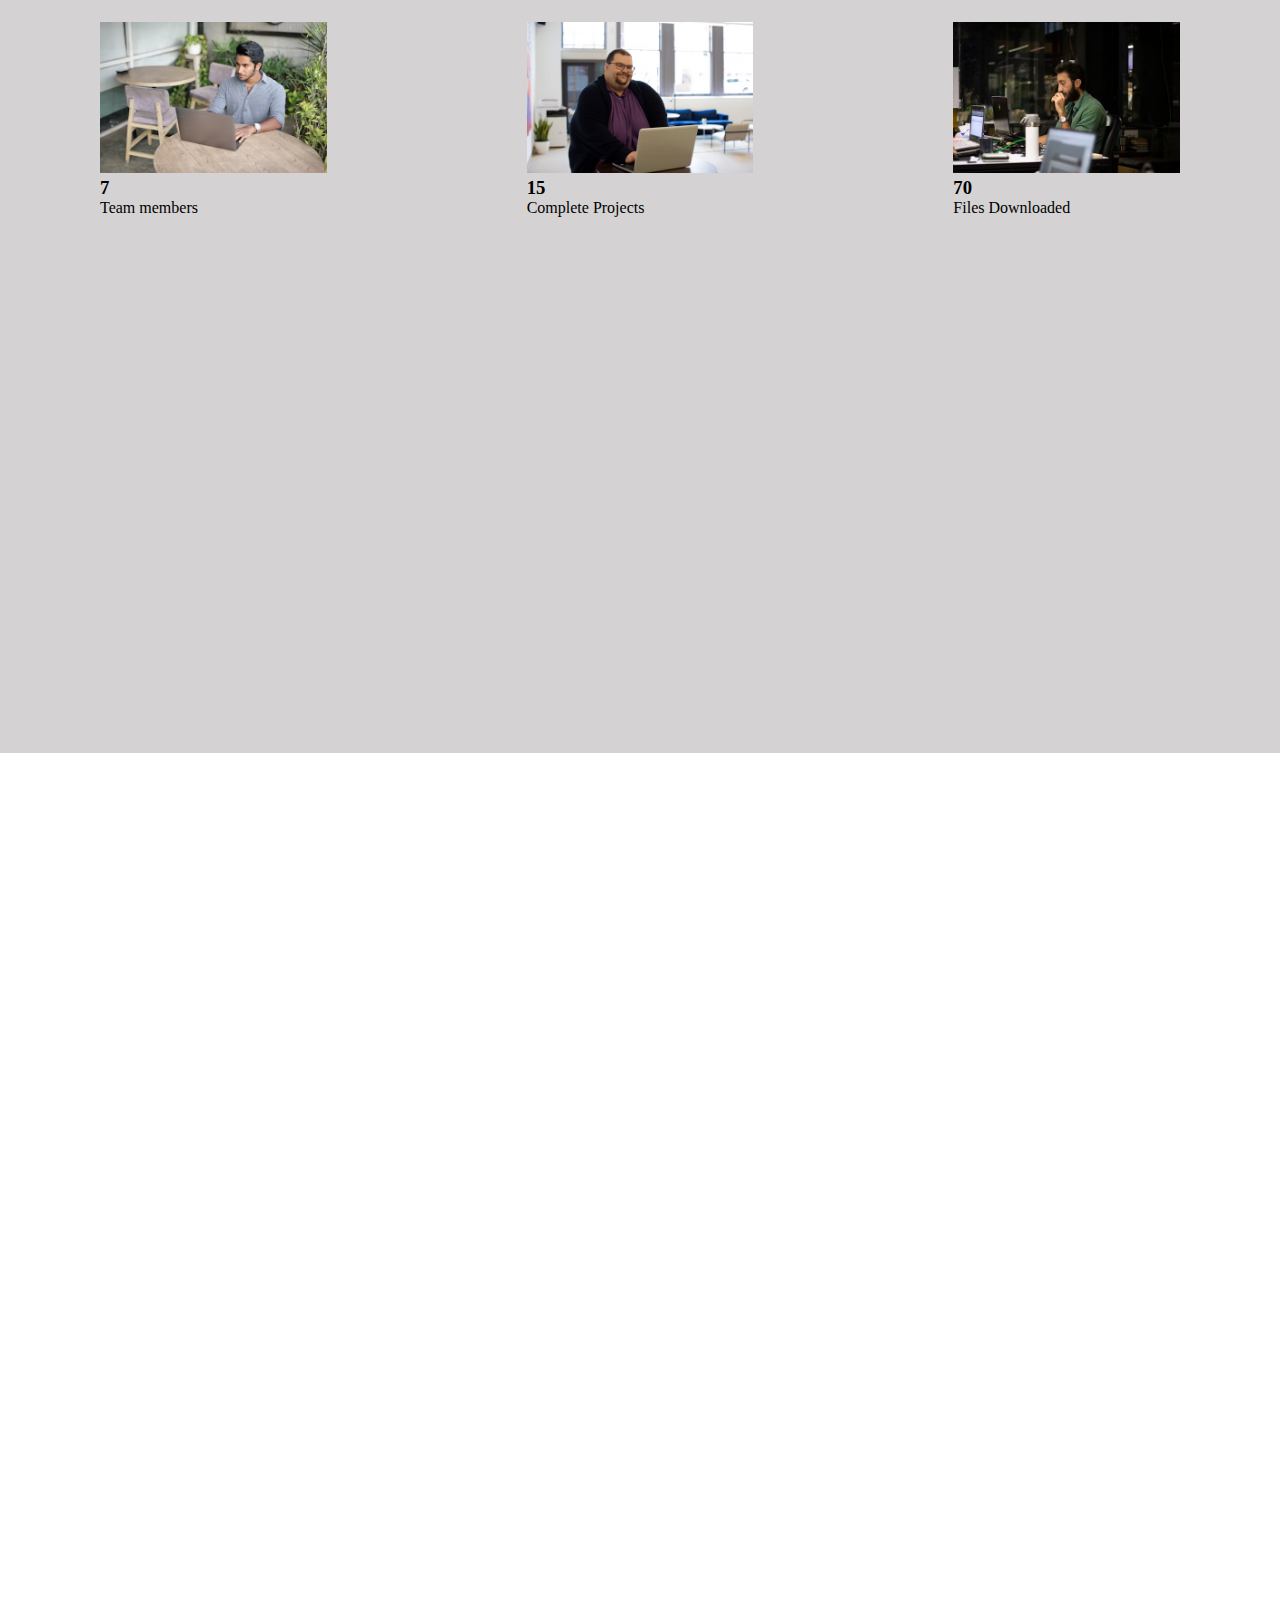
==== commit 20001369: "edit page 6+7" ====
--- a/index.html
+++ b/index.html
@@ -10,7 +10,7 @@
 </head>
 
 <body>
-    <header>
+    <section class="header">
 
         <nav>
             <img src="./flutter_55dp_EA3323_FILL0_wght400_GRAD0_opsz48.svg" alt="" width="50px">
@@ -40,7 +40,7 @@
 
 
 
-    </header>
+    </section>
     <!-- page2 -->
     <section class="page2">
 
@@ -57,10 +57,10 @@
                     </ul>
                 </div>
             </div>
-                
-            
-        </div>
-        
+
+
+        </div>
+
         <div class="paragraph-page2">
 
             <h2> Hello,</h2>
@@ -140,7 +140,7 @@
                     <img src="./buildings/photo-1503174971373-b1f69850bded (1).avif" alt="" width="100%">
                     <div class="shadow"></div>
                 </div>
-                
+
                 <div class="part2">
                     <img src="./buildings/photo-1503174971373-b1f69850bded.avif" alt="" width="100%">
                     <div class="shadow"></div>
@@ -171,6 +171,93 @@
         </div>
 
     </section>
+    <!-- page5 -->
+    <section class="page5">
+        <div class="card1">
+            <div class="collection">
+                <img src="./fun icons/call_24dp_5F6368_FILL0_wght400_GRAD0_opsz24.svg" alt="">
+                <h3>7</h3>
+                <p>Team members</p>
+
+            </div>
+        </div>
+        <div class="card1">
+            <div class="collection">
+                <img src="./fun icons/favorite_24dp_5F6368_FILL0_wght400_GRAD0_opsz24.svg" alt="">
+                <h3>15</h3>
+                <p>Complete Projects</p>
+
+            </div>
+        </div>
+        <div class="card1">
+            <div class="collection">
+                <img src="./fun icons/shopping_cart_24dp_5F6368_FILL0_wght400_GRAD0_opsz24.svg" alt="">
+                <h3>70</h3>
+                <p>Files Downloaded</p>
+
+            </div>
+        </div>
+        <div class="card1">
+            <div class="collection">
+                <img src="./fun icons/check_circle_24dp_5F6368_FILL0_wght400_GRAD0_opsz24.svg" alt="">
+                <h3>45</h3>
+                <p>Lines Of Code</p>
+
+            </div>
+        </div>
+    </section>
+    <!-- page 6 -->
+    <section class="page6">
+        <h2 class="lines">Client's Feedback</h2>
+        <div class="feed-back">
+            <img src="./images.jpeg" alt="" width="150px " height="150px">
+            <div class="info">
+                <h3>ALEX</h3>
+                <br>
+                <p>Lorem ipsum dolor sit amet consectetur adipisicing elit. Repudiandae, nisi. Iusto!</p>
+            </div>
+            <div class="skew">
+
+            </div>
+        </div>
+    </section>
+    <!-- page7 -->
+    <section class="page7">
+        <h2 class="lines">Our Blog</h2>
+        <div class="card7">
+
+        <div class="card">
+            <div class="collection">
+                <img src="./people/premium_photo-1670232149243-ac879f43b04c.avif" alt="" width="100%">
+                <h3>7</h3>
+                <p>Team members</p>
+
+            </div>
+        </div>
+        <div class="card">
+            <div class="collection">
+                <img src="./people/photo-1573879030843-d4b38a33131d.avif" alt="" width="100%">
+                <h3>15</h3>
+                <p>Complete Projects</p>
+
+            </div>
+        </div>
+        <div class="card">
+            <div class="collection">
+                <img src="./people/photo-1673100749940-d9a899cb3968.avif" alt="" width="100%">
+                <h3>70</h3>
+                <p>Files Downloaded</p>
+
+            </div>
+        </div>
+    </div>
+    </section>
+    <!-- footer -->
+     <footer>
+
+
+        
+     </footer>
 
 
 
@@ -187,4 +274,4 @@
 
 </body>
 
-</html>
+</html>--- a/style6/style6.css
+++ b/style6/style6.css
@@ -4,20 +4,24 @@
     box-sizing: border-box;
 }
 
-header {
-    height: 100vh;
+.header {
+    height: 100vh;
+    width: 100%;
     background-image: url(./../chicago-cityscape-river-side-beautiful-twilight-time_41418-3446.jpg);
     background-position: center center;
-    background-repeat: no-repeat;
+    background-repeat: repeat;
     background-size: cover;
     position: relative;
-    overflow: hidden;
+    /* overflow: hidden; */
+
 }
 
 .first-page {
     height: 100vh;
+    width: 100%;
     background-color: rgba(0, 0, 0, 0.76);
-    /* position: absolute;    كيف تحول خلفية بدون تفعيله */
+    /* position: absolute;  */
+    /* كيف تحول خلفية بدون تفعيله  */
     top: 0px;
     left: 0px;
     right: 0px;
@@ -68,28 +72,54 @@
     width: 100%;
 }
 
-.emo::after
-{content: "";
-    width: ;
-     animation: typing-letter 1.25s alternate infinite;
-     color: rgb(255, 255, 255);
-     font-weight: bold;
-     font-size: 32px;
-
-     animation-name: typing-letter;
-     /* animation-duration: 1s; */
-}
-
-@keyframes typing-letter { 
-    0% {content: " !"}
-    10% {content: " D!"}
-    15% {content: " De!"}
-    30% {content: " Dev!"}
-    45% {content: " Deve!"}
-    60% {content: " Devel!"}
-    75% {content: " Develo!"}
-    90% {content: " Develope!"}
-    100% {content: " Developer!"}
+.emo::after {
+    content: "";
+
+    animation: typing-letter 1.25s alternate infinite;
+    color: rgb(255, 255, 255);
+    font-weight: bold;
+    font-size: 32px;
+
+    animation-name: typing-letter;
+    /* animation-duration: 1s; */
+}
+
+@keyframes typing-letter {
+    0% {
+        content: " !"
+    }
+
+    10% {
+        content: " D!"
+    }
+
+    15% {
+        content: " De!"
+    }
+
+    30% {
+        content: " Dev!"
+    }
+
+    45% {
+        content: " Deve!"
+    }
+
+    60% {
+        content: " Devel!"
+    }
+
+    75% {
+        content: " Develo!"
+    }
+
+    90% {
+        content: " Develope!"
+    }
+
+    100% {
+        content: " Developer!"
+    }
 }
 
 /* /* .description{position:absolute;} * /  لم يظهر عندما كان خارج فريست بيدج 
@@ -136,16 +166,17 @@
     line-height: 24px;
     padding-left: 30px;
 }
+
 .frame {
     position: relative;
     overflow: hidden;
     transform: translateX(15px) translateY(15px);
-   
-  
+
+
 }
 
 .img-page2 {
-   
+
     height: 400px;
     width: 400px;
     /* position: relative; */
@@ -154,16 +185,17 @@
     border-radius: 10px;
     background-color: white;
 }
+
 .img-page2 img {
-   
+
     /* transform: translateX(15px) translateY(15px); */
     width: 100%;
     height: 100%;
     /* position: relative; */
-    
-}
-
-.overlay{
+
+}
+
+.overlay {
     background-color: #68616193;
     position: absolute;
     left: 0;
@@ -174,10 +206,13 @@
     /* transform: translateX(22px) translateY(0px); */
 }
 
-.icon ul li {color: #c52222;}
+.icon ul li {
+    color: #c52222;
+}
+
 /* how change icons color?? **************************/
 
- .img-page2:hover .overlay {
+.img-page2:hover .overlay {
     top: 0;
 }
 
@@ -229,13 +264,18 @@
 
 
 }
+
 .paragraph-page2 h2::before {
     content: "I";
     color: RED;
 }
- .bold{font-weight: bold;}
-
- .icon ul{display: flex;
+
+.bold {
+    font-weight: bold;
+}
+
+.icon ul {
+    display: flex;
     list-style: none;
     /* background-color: #c52222; */
     height: 100%;
@@ -288,12 +328,13 @@
     position: absolute;
     right: 44%;
 }
+
 .lines::after {
     content: " ";
     width: 90px;
     height: 40px;
-    border-bottom: red 1px solid ;
-    padding:7px 0px 5px 0px ;
+    border-bottom: red 1px solid;
+    padding: 7px 0px 5px 0px;
     position: absolute;
     right: 47%;
 }
@@ -357,6 +398,7 @@
     font-family: sans-serif;
 
 }
+
 .part2 {
     width: 30%;
     position: relative;
@@ -365,11 +407,12 @@
 
 
 }
-.part2:hover  .shadow{
-  display: block;
-}
-
-.shadow{
+
+.part2:hover .shadow {
+    display: block;
+}
+
+.shadow {
     display: contents;
     width: 100%;
     height: 100%;
@@ -378,5 +421,78 @@
     top: 0;
     left: 0;
 }
+
 /* page5********************************* */
-
+.page5 {
+    background-color: #68616148;
+    height: 50vh;
+    display: flex;
+    margin: 50px 50px;
+    flex-wrap: nowrap;
+    justify-content: center;
+
+    align-items: center;
+
+
+}
+
+.page5 div p {
+    text-align: justify;
+}
+
+.page5 div {
+    margin: 40px;
+    text-align: center;
+}
+
+.collection {
+    margin: 100px;
+    /* padding: 50px; */
+}
+/* *************margin problem */
+/* page 6******************************************* */
+.page6 {
+    height: 100vh;
+}
+.feed-back{
+
+    background-color: #68616148;
+    height: 40vh;
+    width: 40%;
+    position:relative;
+    top: 20%;
+    left: 30%;
+    bottom: 20%;
+    display:flex;
+    overflow: hidden;
+}
+.feed-back img{
+    border-radius: 50%;
+    margin-top: 20px;
+    margin-left: 20px;
+}
+.info{
+    padding: 20px;
+    padding-top: 50px;
+}
+.skew{
+    width: 300px;
+    height: 300px;
+    background-color: #c52222;
+    position: absolute;
+    z-index: -1;
+    transform: rotate(45deg) translateX(-75%);
+    
+}
+/* page7********************************* */
+.page7 {
+    height: 100vh;
+    background-color: #68616148;
+}
+.card7{display: flex;}
+
+/* footer************** */
+footer{
+    height: 100vh;
+    background-color: #ffffff;
+}